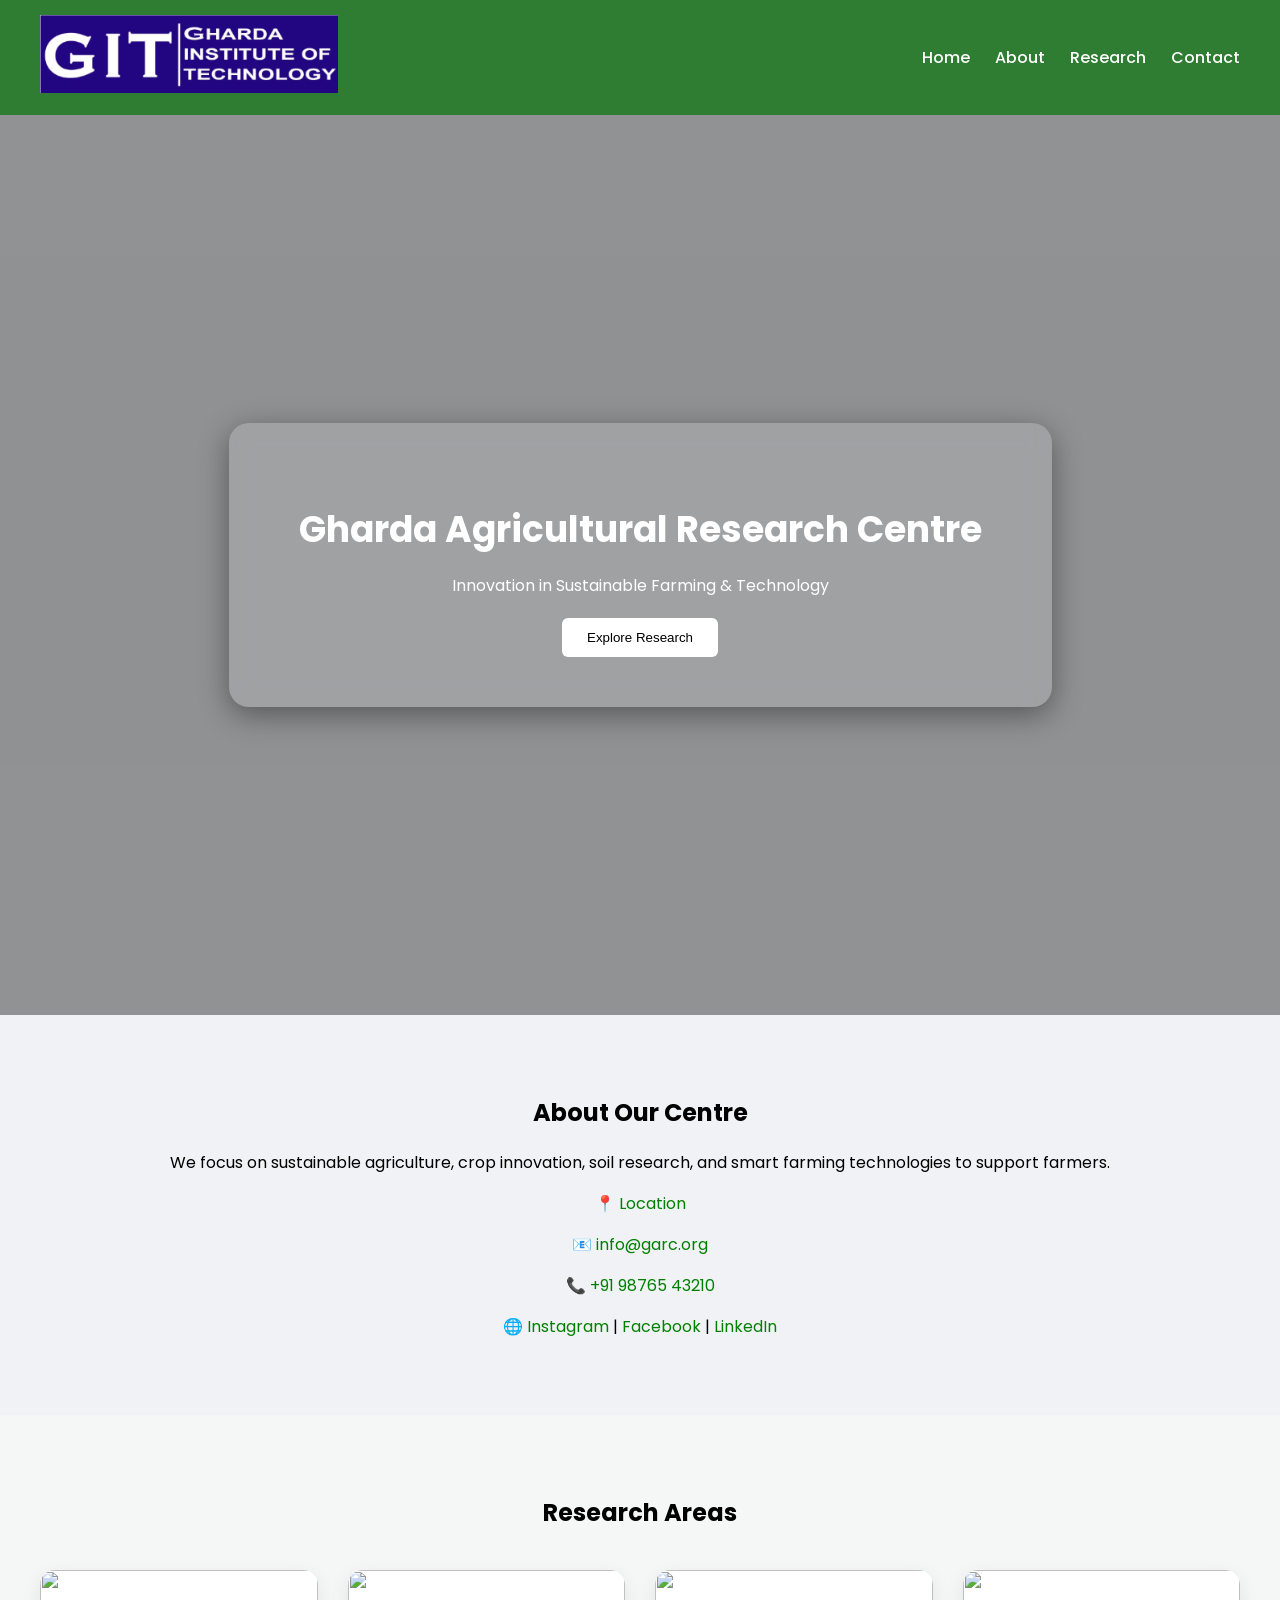
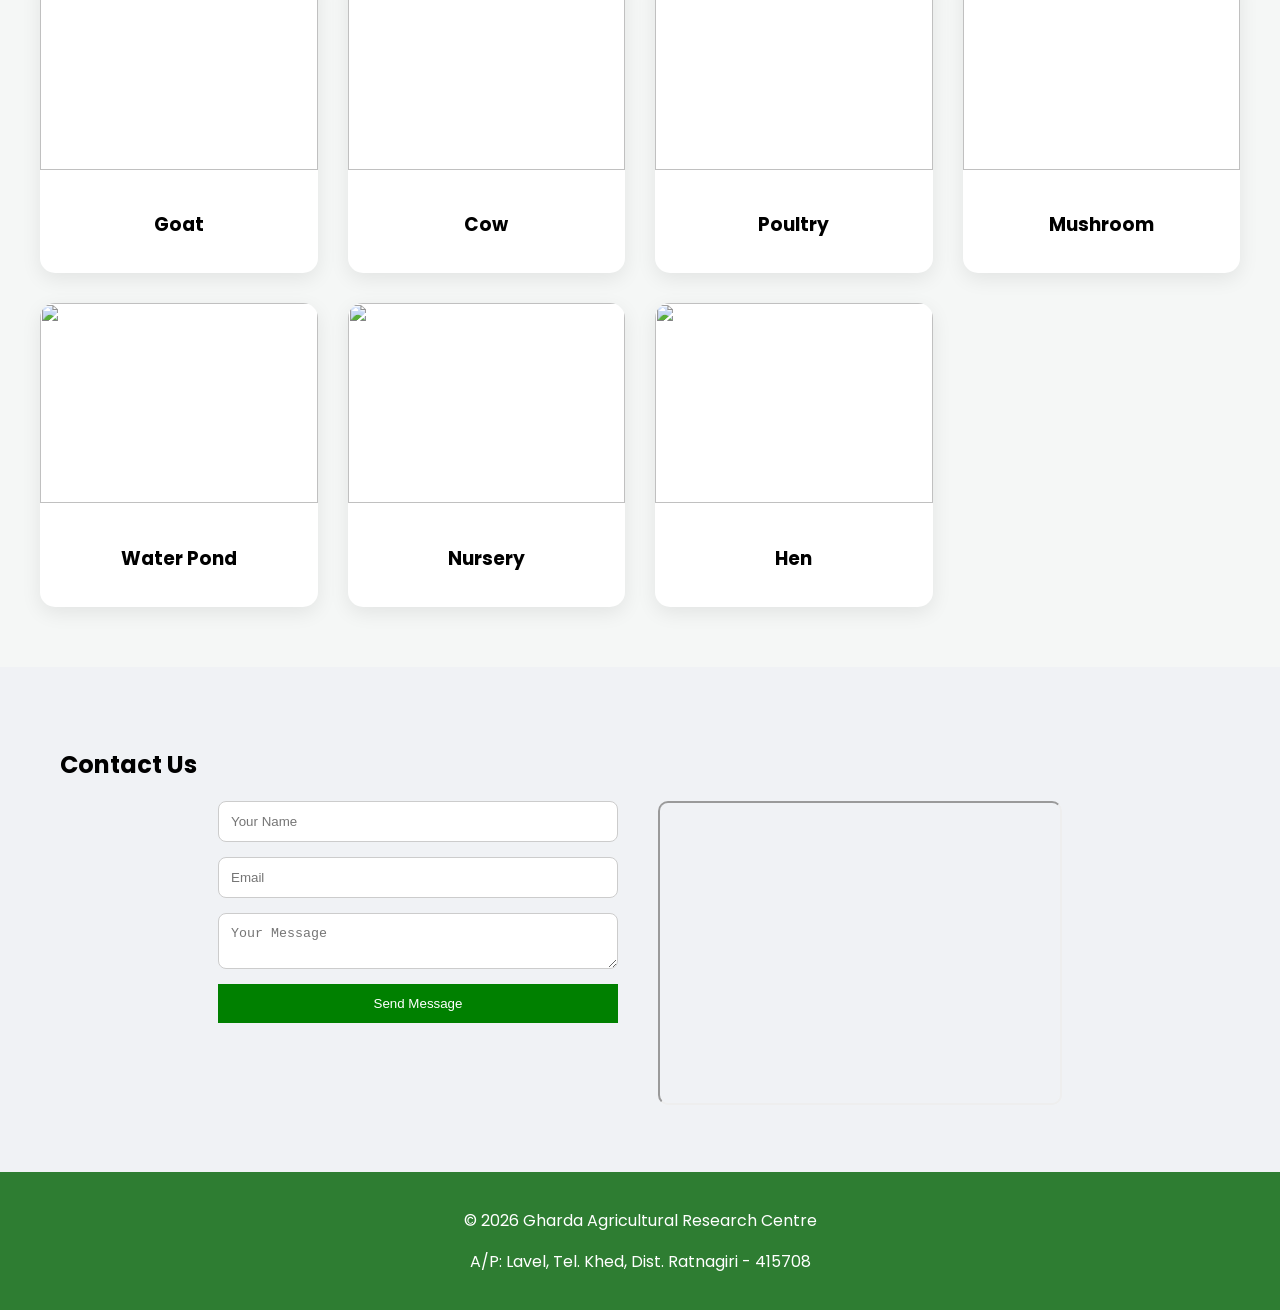
==== index.html @ e0482b33 "Initial commit" ====
<!DOCTYPE html>
<html lang="en">
<head>
<meta charset="UTF-8">
<meta name="viewport" content="width=device-width, initial-scale=1.0">

<title>Gharda Agricultural Research Centre</title>

<link rel="stylesheet" href="style.css">
<link href="https://fonts.googleapis.com/css2?family=Poppins:wght@300;400;600;700&display=swap" rel="stylesheet">
</head>

<body>

<!-- HEADER -->
<header>
<div class="logo-container">
<img src="logo.png">
</div>

<nav>
<ul id="menu">
<li><a href="#">Home</a></li>
<li><a href="#about">About</a></li>
<li><a href="#research">Research</a></li>
<li><a href="#contact">Contact</a></li>
</ul>
</nav>

<div class="menu-btn" onclick="toggleMenu()"></div>
</header>

<!-- HERO -->
<section class="hero">

<div class="hero-box">
<h1>Gharda Agricultural Research Centre</h1>
<p>Innovation in Sustainable Farming & Technology</p>

<button onclick="document.getElementById('research').scrollIntoView({behavior:'smooth'})">
Explore Research
</button>

</div>

</section>

<!-- ABOUT -->
<section id="about" class="about">

<h2>About Our Centre</h2>

<p>
We focus on sustainable agriculture, crop innovation, soil research,
and smart farming technologies to support farmers.
</p>

<div class="about-contact">
<p>📍 <a href="https://www.google.com/maps?q=Gharda+Agricultural+Research+Centre" target="_blank">Location</a></p>
<p>📧 <a href="mailto:info@garc.org">info@garc.org</a></p>
<p>📞 <a href="tel:+919876543210">+91 98765 43210</a></p>
<p>🌐 <a href="#">Instagram</a> | <a href="#">Facebook</a> | <a href="#">LinkedIn</a></p>
</div>

</section>

<!-- RESEARCH -->
<section id="research" class="research">

<h2>Research Areas</h2>

<div class="cards">

<a href="goat.html" class="card">
<img src="goat.jpg">
<h3>Goat</h3>
</a>

<a href="cow.html" class="card">
<img src="cow.jpg">
<h3>Cow</h3>
</a>

<a href="poultry.html" class="card">
<img src="poultry.jpg">
<h3>Poultry</h3>
</a>

<a href="mushroom.html" class="card">
<img src="mushroom.jpg">
<h3>Mushroom</h3>
</a>

<a href="waterpond.html" class="card">
<img src="pond.jpg">
<h3>Water Pond</h3>
</a>

<a href="nursery.html" class="card">
<img src="nursery.jpg">
<h3>Nursery</h3>
</a>

<a href="hen.html" class="card">
<img src="hen.jpg">
<h3>Hen</h3>
</a>

</div>

</section>

<!-- CONTACT -->
<section id="contact" class="contact">

<h2>Contact Us</h2>

<div class="contact-container">

<form id="contactForm">
<input type="text" placeholder="Your Name" required>
<input type="email" placeholder="Email" required>
<textarea placeholder="Your Message" required></textarea>
<button type="submit">Send Message</button>
</form>

<div class="map">
<iframe src="https://www.google.com/maps?q=Gharda+Agricultural+Research+Centre&output=embed"></iframe>
</div>

</div>

</section>

<footer>
<p>© 2026 Gharda Agricultural Research Centre</p>
<P>A/P: Lavel, Tel. Khed, Dist. Ratnagiri - 415708</P>
<p></p>
</footer>

<script src="script.js"></script>

</body>
</html>
---- style.css ----
body {
    margin: 0;
    font-family: 'Poppins', sans-serif;
    background: #f0f2f5;
}

header {
    display: flex;
    align-items: center;
    padding: 15px 40px;
    background: #2e7d32;
    color: white;
}

/* Logo stays left */
.logo-container {
    flex: 1;
}

/* Move menu to right */
nav {
    flex: 2;
    display: flex;
    justify-content: flex-end;
}

nav ul {
    display: flex;
    list-style: none;
    gap: 25px;
}

nav a {
    color: white;
    text-decoration: none;
    font-weight: 500;
    transition: 0.3s;
}

nav a:hover {
    color: #c8e6c9;
}
.hero {
    height: 100vh;
    background: url('home.png') no-repeat center center/cover;
    display: flex;
    justify-content: center;
    align-items: center;
    position: relative;
}

/* DARK OVERLAY (important) */
.hero::before {
    content: "";
    position: absolute;
    top: 0;
    left: 0;
    right: 0;
    bottom: 0;
    background: rgba(0, 0, 0, 0.4); /* makes image visible */
}

/* CONTAINER */
.hero-box {
    position: relative;
    z-index: 1;
    background: rgba(255, 255, 255, 0.15);
    padding: 50px 70px;
    border-radius: 20px;
    text-align: center;
    backdrop-filter: blur(12px);
    box-shadow: 0 8px 30px rgba(0,0,0,0.4);
    color: white;
}

/* TEXT */
.hero-box h1 {
    font-size: 36px;
    margin-bottom: 10px;
}

.hero-box p {
    margin-bottom: 20px;
    font-size: 16px;
}

/* BUTTON */
.hero-box button {
    padding: 12px 25px;
    border: none;
    border-radius: 6px;
    background: white;
    color: black;
    cursor: pointer;
    transition: 0.3s;
}

.hero-box button:hover {
    background: #2e7d32;
    color: white;
}

/* ABOUT */
.about {
    padding: 60px;
    text-align: center;
}

.about-contact a {
    color: green;
    text-decoration: none;
}

/* RESEARCH */
.research {
    padding: 60px 40px;
    background: #f5f7f6;
}

.research h2 {
    text-align: center;
    margin-bottom: 40px;
}

.cards {
    display: grid;
    grid-template-columns: repeat(auto-fit, minmax(260px, 1fr));
    gap: 30px;
}

.card {
    background: white;
    border-radius: 15px;
    overflow: hidden;
    text-decoration: none;
    color: black;
    box-shadow: 0 6px 20px rgba(0,0,0,0.08);
    transition: 0.3s;
}

.card img {
    width: 100%;
    height: 200px;
    object-fit: cover;
}

.card h3 {
    text-align: center;
    padding: 15px;
}

.card:hover {
    transform: translateY(-8px);
}

/* CONTACT */
.contact {
    padding: 60px;
}

.contact-container {
    display: flex;
    gap: 40px;
    justify-content: center;
}

.contact form {
    display: flex;
    flex-direction: column;
    width: 400px;
}

.contact input,
.contact textarea {
    margin-bottom: 15px;
    padding: 12px;
    border-radius: 8px;
    border: 1px solid #ccc;
}

.contact button {
    background: green;
    color: white;
    padding: 12px;
    border: none;
}

.map iframe {
    width: 400px;
    height: 300px;
    border-radius: 10px;
}

/* FOOTER */
footer {
    text-align: center;
    padding: 20px;
    background: #2e7d32;
    color: white;
}

/* MOBILE */
@media (max-width: 768px) {
    .contact-container {
        flex-direction: column;
        align-items: center;
    }
}
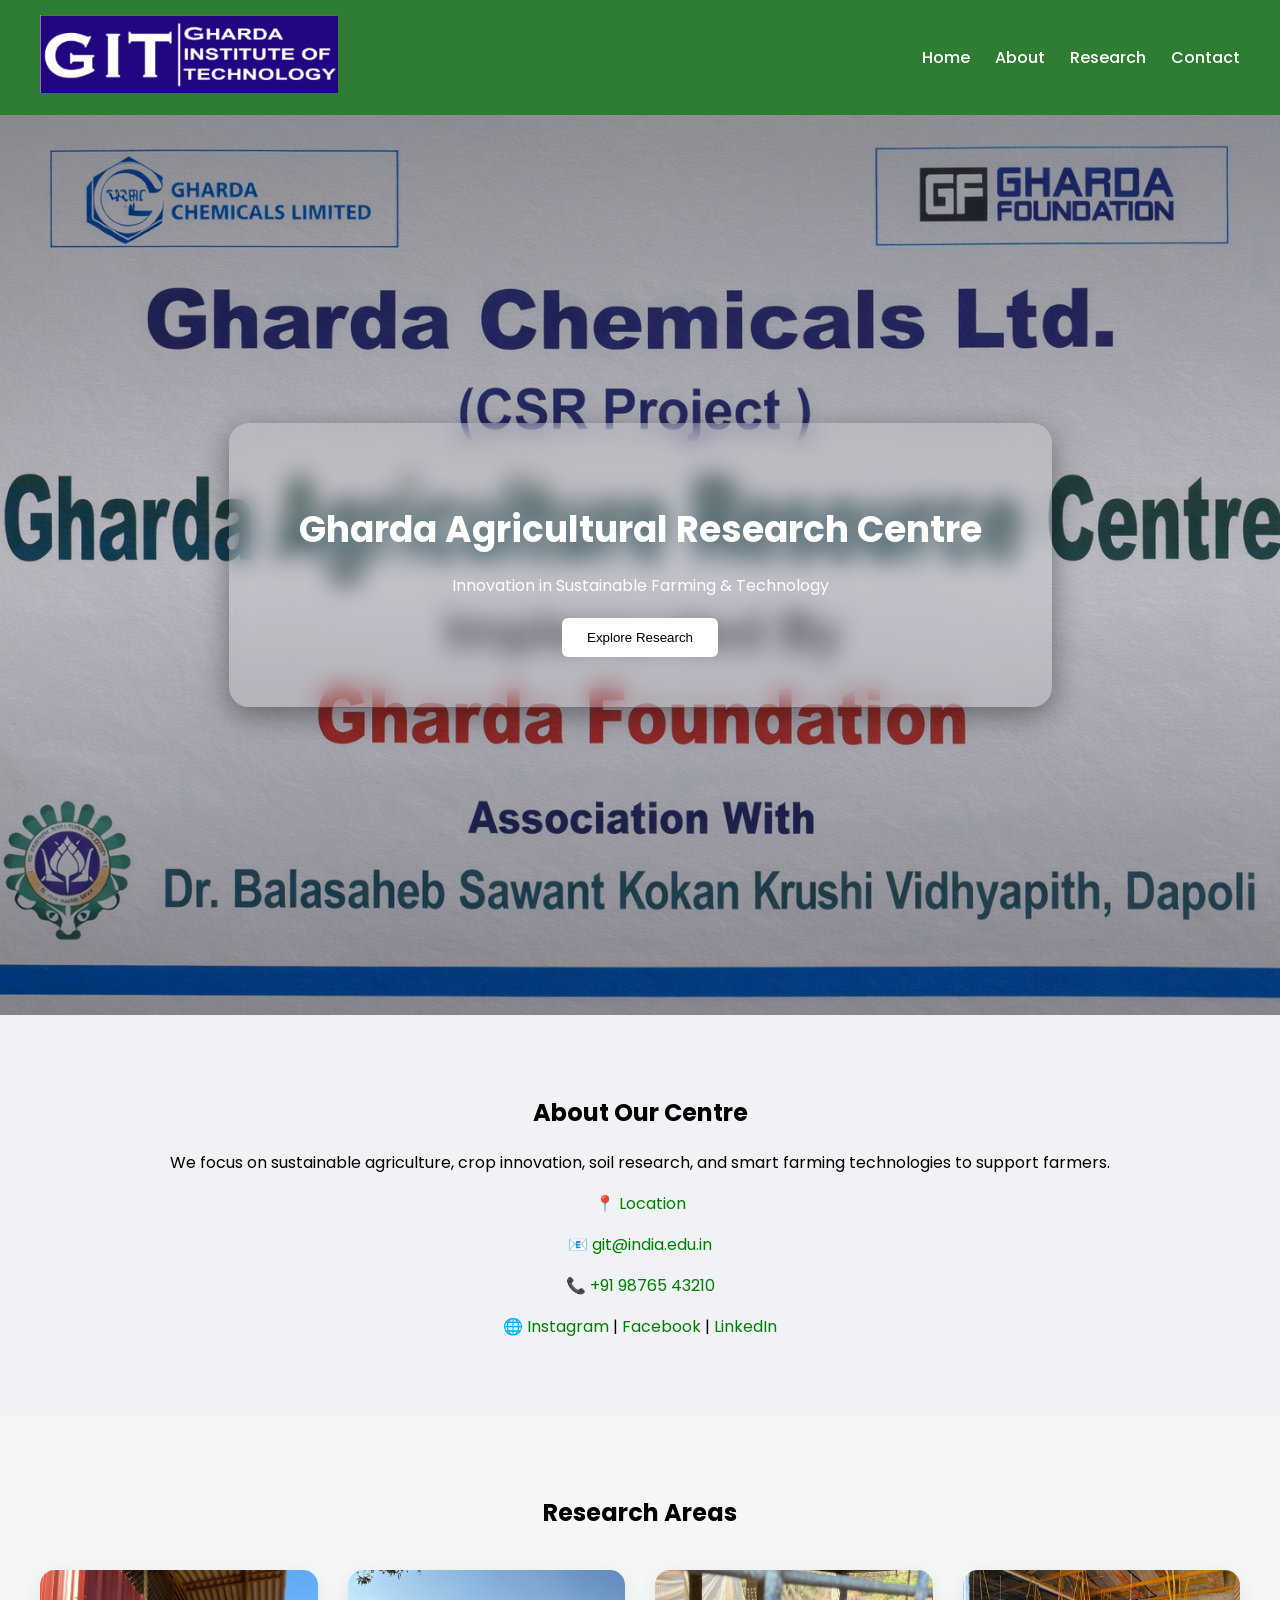
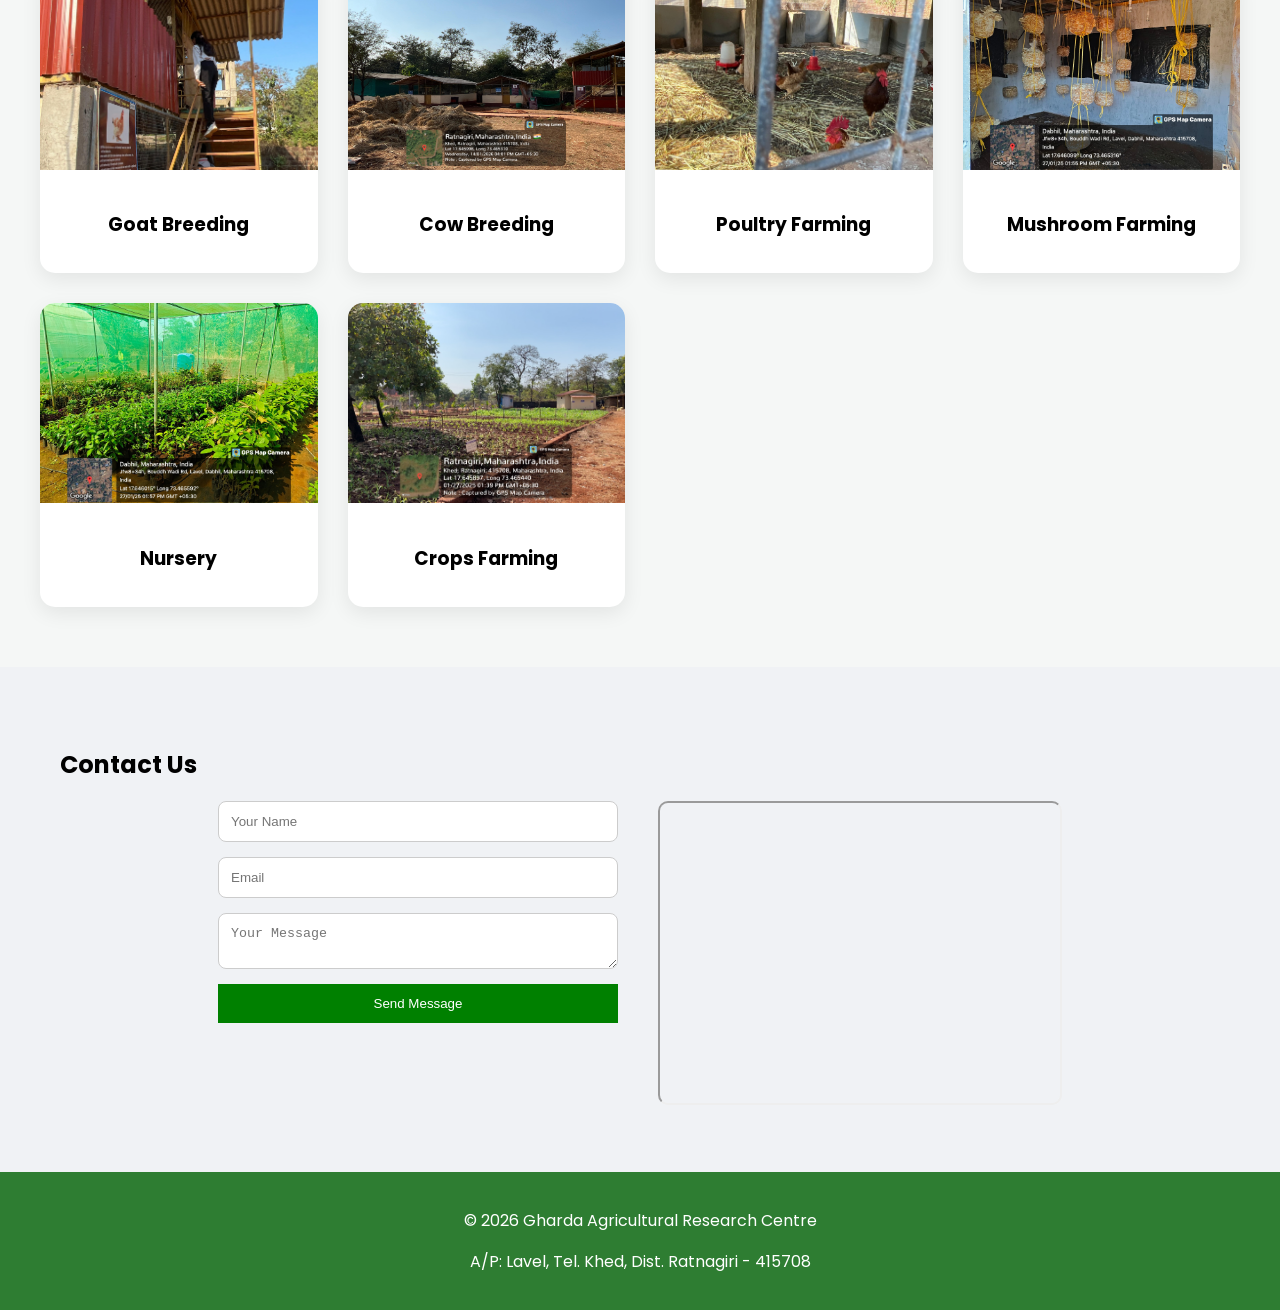
==== commit a9e40e81: "Initial website upload" ====
--- a/index.html
+++ b/index.html
@@ -56,8 +56,8 @@
 </p>
 
 <div class="about-contact">
-<p>📍 <a href="https://www.google.com/maps?q=Gharda+Agricultural+Research+Centre" target="_blank">Location</a></p>
-<p>📧 <a href="mailto:info@garc.org">info@garc.org</a></p>
+<p>📍 <a href="https://maps.app.goo.gl/1W5J3ummzzpbzExQ6" target="_blank">Location</a></p>
+<p>📧 <a href="mailto:git@india.edu.in">git@india.edu.in</a></p>
 <p>📞 <a href="tel:+919876543210">+91 98765 43210</a></p>
 <p>🌐 <a href="#">Instagram</a> | <a href="#">Facebook</a> | <a href="#">LinkedIn</a></p>
 </div>
@@ -73,37 +73,36 @@
 
 <a href="goat.html" class="card">
 <img src="goat.jpg">
-<h3>Goat</h3>
+<h3>Goat Breeding</h3>
 </a>
 
 <a href="cow.html" class="card">
 <img src="cow.jpg">
-<h3>Cow</h3>
+<h3>Cow Breeding</h3>
 </a>
 
 <a href="poultry.html" class="card">
 <img src="poultry.jpg">
-<h3>Poultry</h3>
+<h3>Poultry Farming</h3>
 </a>
 
 <a href="mushroom.html" class="card">
 <img src="mushroom.jpg">
-<h3>Mushroom</h3>
+<h3>Mushroom Farming</h3>
 </a>
 
-<a href="waterpond.html" class="card">
-<img src="pond.jpg">
-<h3>Water Pond</h3>
-</a>
+
 
 <a href="nursery.html" class="card">
 <img src="nursery.jpg">
 <h3>Nursery</h3>
 </a>
 
-<a href="hen.html" class="card">
-<img src="hen.jpg">
-<h3>Hen</h3>
+
+
+<a href="crops.html" class="card">
+<img src="crops.jpg">
+<h3>Crops Farming</h3>
 </a>
 
 </div>
--- a/style.css
+++ b/style.css
@@ -42,22 +42,31 @@
 }
 .hero {
     height: 100vh;
-    background: url('home.png') no-repeat center center/cover;
+    background: url('home.png') no-repeat center center;
+    background-size: cover;
+
+    position: relative;
+
     display: flex;
     justify-content: center;
     align-items: center;
-    position: relative;
-}
-
+}
 /* DARK OVERLAY (important) */
 .hero::before {
     content: "";
     position: absolute;
-    top: 0;
-    left: 0;
-    right: 0;
-    bottom: 0;
-    background: rgba(0, 0, 0, 0.4); /* makes image visible */
+    inset: 0;
+
+    /* SMOOTH FULL SHADOW */
+    background: rgba(0, 0, 0, 0.35);
+
+    /* Optional gradient (better look) */
+    background: linear-gradient(
+        to bottom,
+        rgba(0,0,0,0.4),
+        rgba(0,0,0,0.2),
+        rgba(0,0,0,0.4)
+    );
 }
 
 /* CONTAINER */
